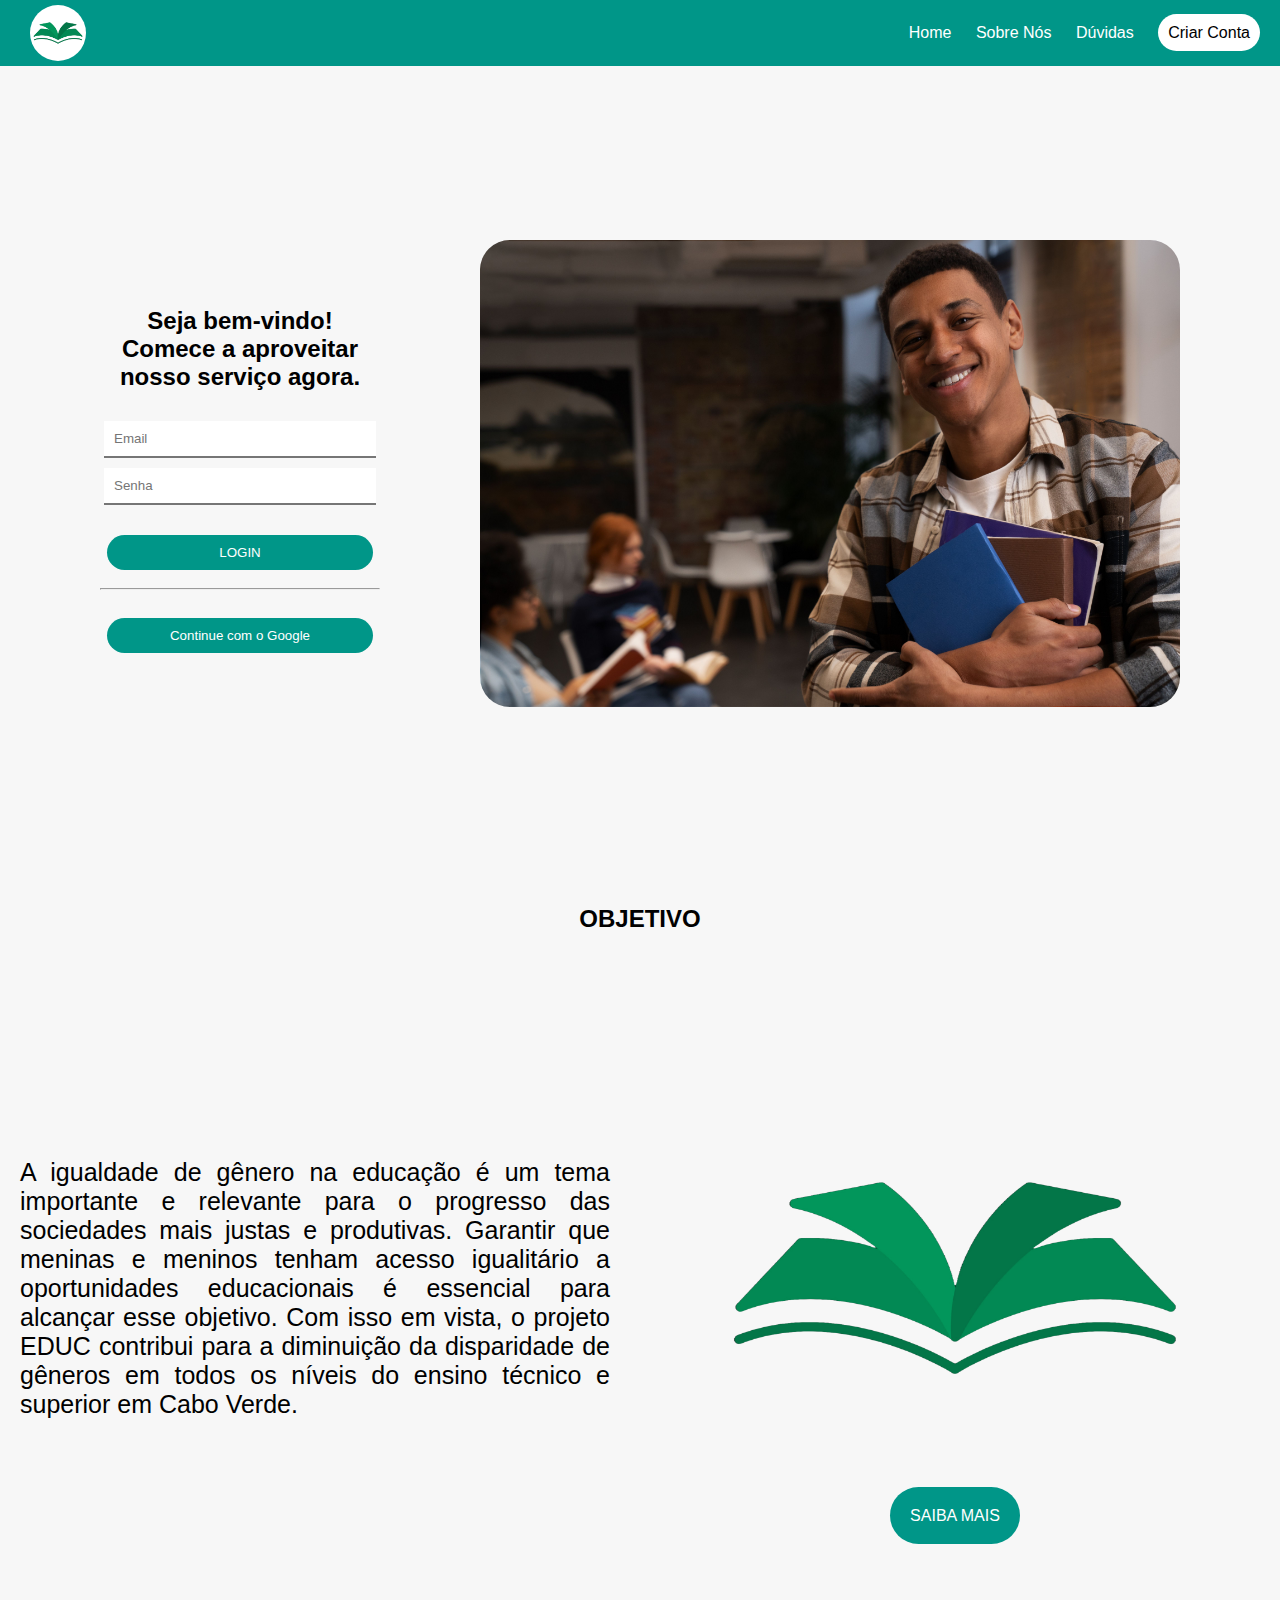
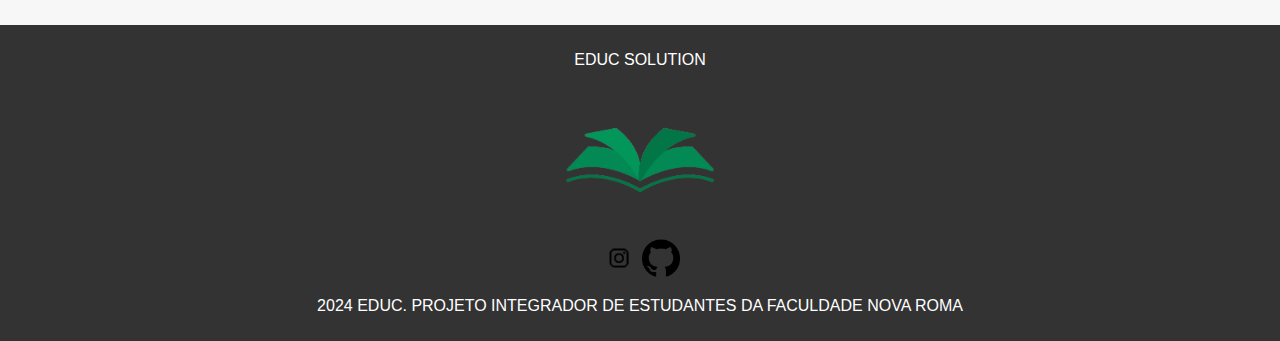
==== index.html @ 64bee781 "nova atualização" ====
<!DOCTYPE html>
<html lang="pt-br">
<head>
    <meta charset="UTF-8">
    <meta name="viewport" content="width=device-width, initial-scale=1.0">
    <title>EDUC Solução em Educação</title>
    <link rel="stylesheet" href="CSS/style.css">
</head>
<body>
    <div class="topo">
        <img src="/MEDIA/logo.png" alt="livro aberto em um gradiente de verde">
    <nav>
        <a href="#">Home</a>
        <a href="#">Sobre Nós</a>
        <a href="#">Dúvidas</a>
        <a href="#" id="criar">Criar Conta</a>
    </nav>
    </div>

    <div class="section">
    <div class="login-section">
        <h2>Seja bem-vindo! <br>Comece a aproveitar nosso serviço agora.</h2>
        <input type="text" placeholder="Email">
        <input type="password" placeholder="Senha">
        <button>LOGIN</button>
        <hr>
        <button>Continue com o Google</button>

    </div>
    <div class="img">
    <img src="/MEDIA/estudante_feliz.jpeg" alt="estudante preto segurando livro e sorrindo">
    </div>
    </div>
    
    <div class="about-section">
        <h2>OBJETIVO</h2>
        <div class="sobre">
        <p>A igualdade de gênero na educação é um tema importante e relevante para o progresso das sociedades mais justas e produtivas. Garantir que meninas e meninos tenham acesso igualitário a oportunidades educacionais é essencial para alcançar esse objetivo. Com isso em vista, o projeto EDUC contribui para a diminuição da disparidade de gêneros em todos os níveis do ensino técnico e superior em Cabo Verde.</p>        
        <div class="img_saiba">
        <img src="/MEDIA/logo.png" alt="livro aberto em um gradiente de verde">
        <center><a href="#">SAIBA MAIS</a></center>
        </div>
        </div>
    </div>
    <footer>
        <div class="fim">
        <div class="foot">
        <p>EDUC SOLUTION</p>
        <center><img src="/MEDIA/logo.png" alt="livro aberto em um gradiente de verde"></center>
        </div>
        <a href="#"><img src="/MEDIA/instagram.png" alt="Instagram"></a>
        <a href="#"><img src="/MEDIA/github.png" alt="Github"></a>
        </div>
        <p>2024 EDUC. PROJETO INTEGRADOR DE ESTUDANTES DA FACULDADE NOVA ROMA</p>
    </footer>
</body>
</html>
---- CSS/style.css ----
html{
    margin: 0;
    padding: 0;
    width: 100%;
    height: 100%;
}

 /* Estilos gerais */
 body {
    font-family: Arial, sans-serif;
    background-color: #F7F7F7;
    margin: 0;
    padding: 0;
}

.topo{
    background-color: #009688;
    display: flex;
    justify-content: space-between;
    align-items: center;
}

#criar {
    background-color: #fff;
    padding: 10px;
    border-radius: 50px;
    color: black;
}

#criar:hover{
    color: #fff;
    background-color: #70ece0;
}

.topo img{
    background-color: #fff;
    padding: 3px;
    border-radius: 50%;
    width: 50px;
    margin-left: 30px;
    margin-top: 5px;
    margin-bottom: 5px;
}

nav {
    color: #fff;
    padding: 10px;
    text-align: center;
}
nav a {
    color: #fff;
    text-decoration: none;
    margin: 0 10px;
}
/* Seção de login */
.section{
    height: 91vh;
    align-items: center;
    display: flex;
    justify-content: space-between;
}
.login-section {
    margin-left: 100px;
    width: 500px;
    text-align: center;
}

.login-section h2{
    margin-bottom: 30px;
}

.login-section input[type="text"],
.login-section input[type="password"] {
    border-left: 0px;
    border-top: 0px;
    border-right: 0px;
    width: 90%;
    padding: 10px;
    margin-bottom: 10px;
}
.login-section button {
    margin-top: 20px;
    margin-bottom: 10px;
    background-color: #009688;
    width: 95%;
    border-radius: 30px;
    color: #fff;
    border: none;
    padding: 10px 20px;
    cursor: pointer;
}

.login-section button:hover{
    background-color: #61e2d5;
    color: #fff;
}

.section img {
    border-radius: 30px; /* Arredonda todos os cantos com raio de 10px */
    max-width: 700px;
    align-items: center;
}

.img {
    padding: 100px;
}

/* Seção "Sobre Nós" */
.about-section {
    text-align: center;
}

.sobre {
    justify-content: space-around;
    display: flex;
    align-items: center;
}

.sobre p{
    width: 600px;
    font-size: 25px;
    color: #000;
    padding: 20px;
    text-align: justify;
}

.img_saiba{
    padding: 100px;
}

.img_saiba a{
    text-align: center;
    text-decoration: none;
    color: #fff;
    background-color: #009688;
    padding: 20px;
    border-radius: 30px;
}

.img_saiba a:hover{
    background-color: #61e2d5;
    color: #fff;
}

.img_saiba img{
    width: 450px;
}

/* Rodapé */
.fim{
    display: inline;
    justify-items: center;
}

.fim img{
    width: 3%;
}

.foot{
    display: inline;
    justify-items: center;
}

.foot img{
    width: 150px;
}

footer {
    background-color: #333;
    color: #fff;
    text-align: center;
    padding: 10px;
}
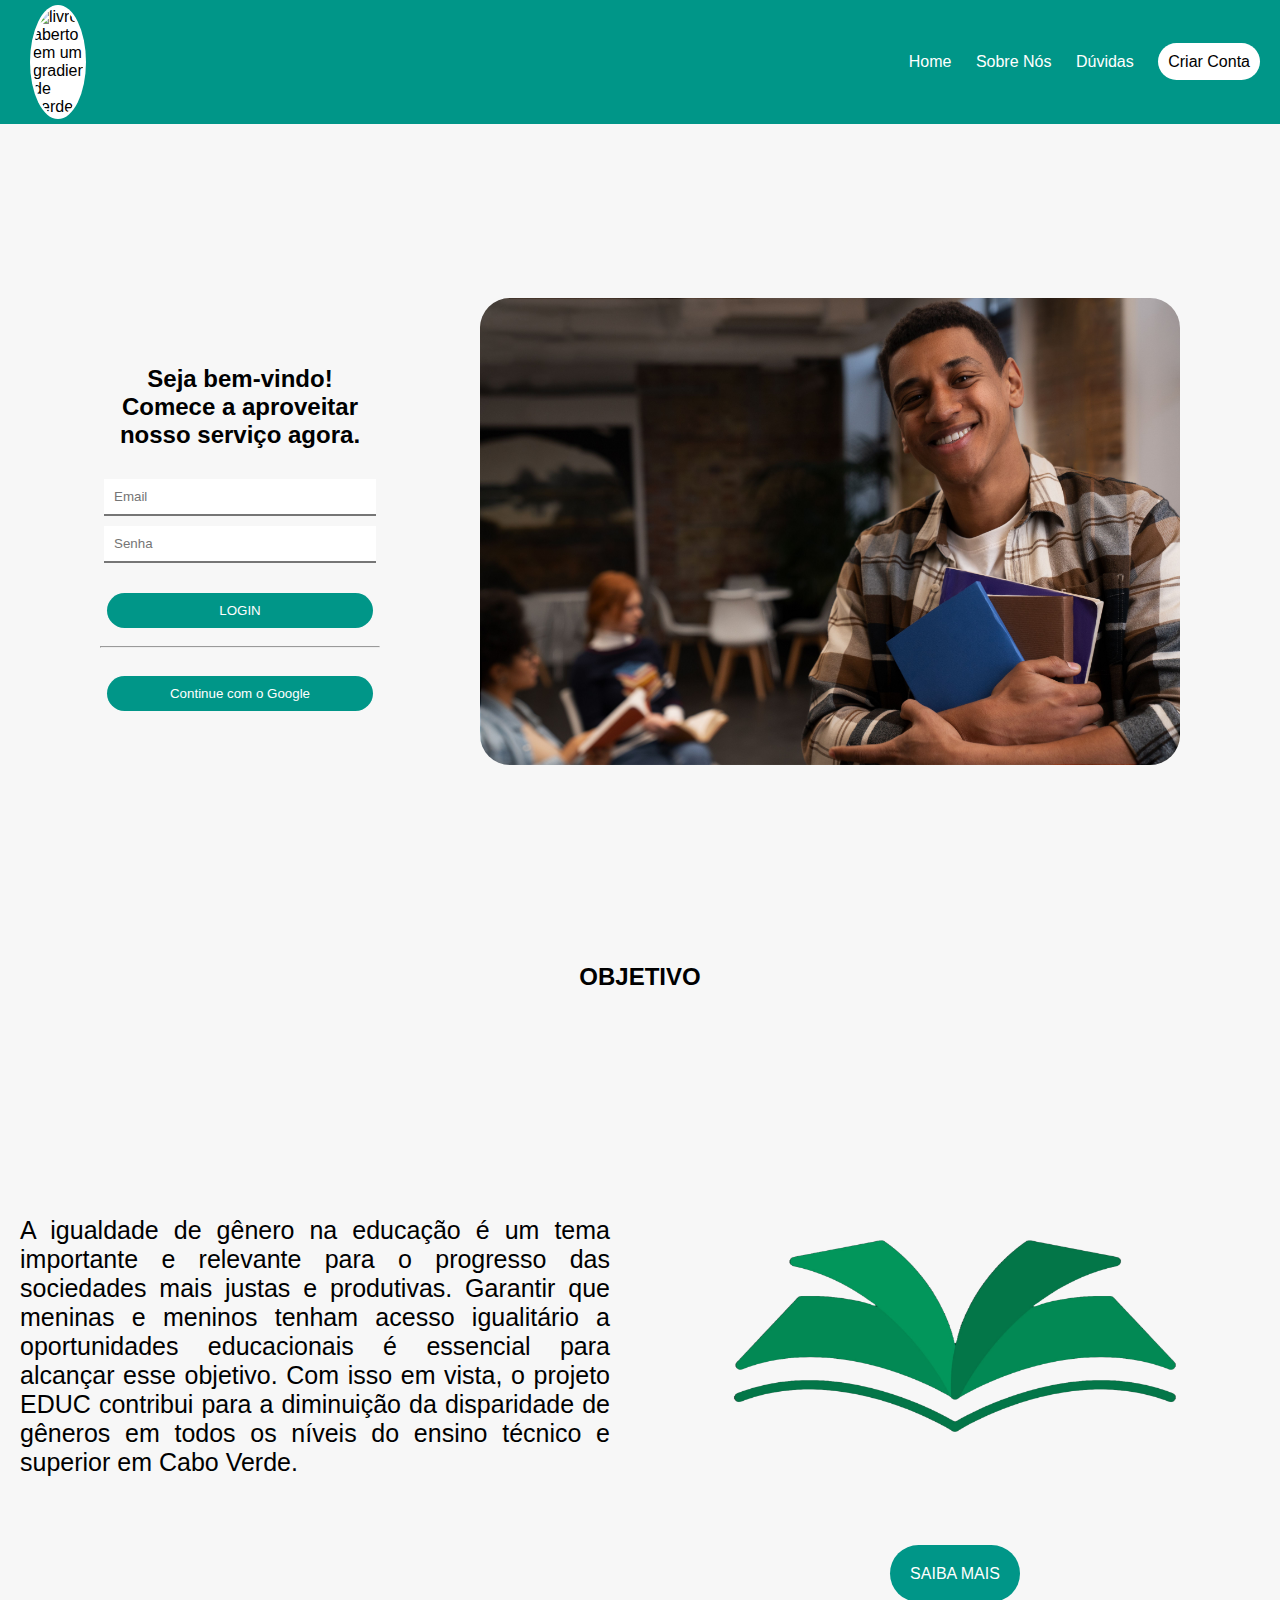
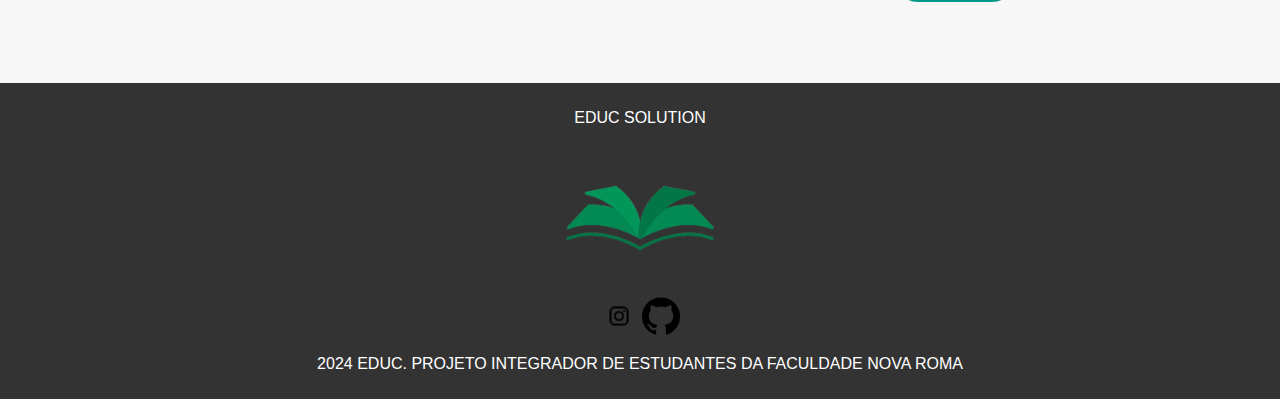
==== commit d9e32706: "Update index.html" ====
--- a/index.html
+++ b/index.html
@@ -8,7 +8,7 @@
 </head>
 <body>
     <div class="topo">
-        <img src="/MEDIA/logo.png" alt="livro aberto em um gradiente de verde">
+        <img src="educ/MEDIA/logo.png" alt="livro aberto em um gradiente de verde">
     <nav>
         <a href="#">Home</a>
         <a href="#">Sobre Nós</a>
@@ -54,4 +54,4 @@
         <p>2024 EDUC. PROJETO INTEGRADOR DE ESTUDANTES DA FACULDADE NOVA ROMA</p>
     </footer>
 </body>
-</html>+</html>
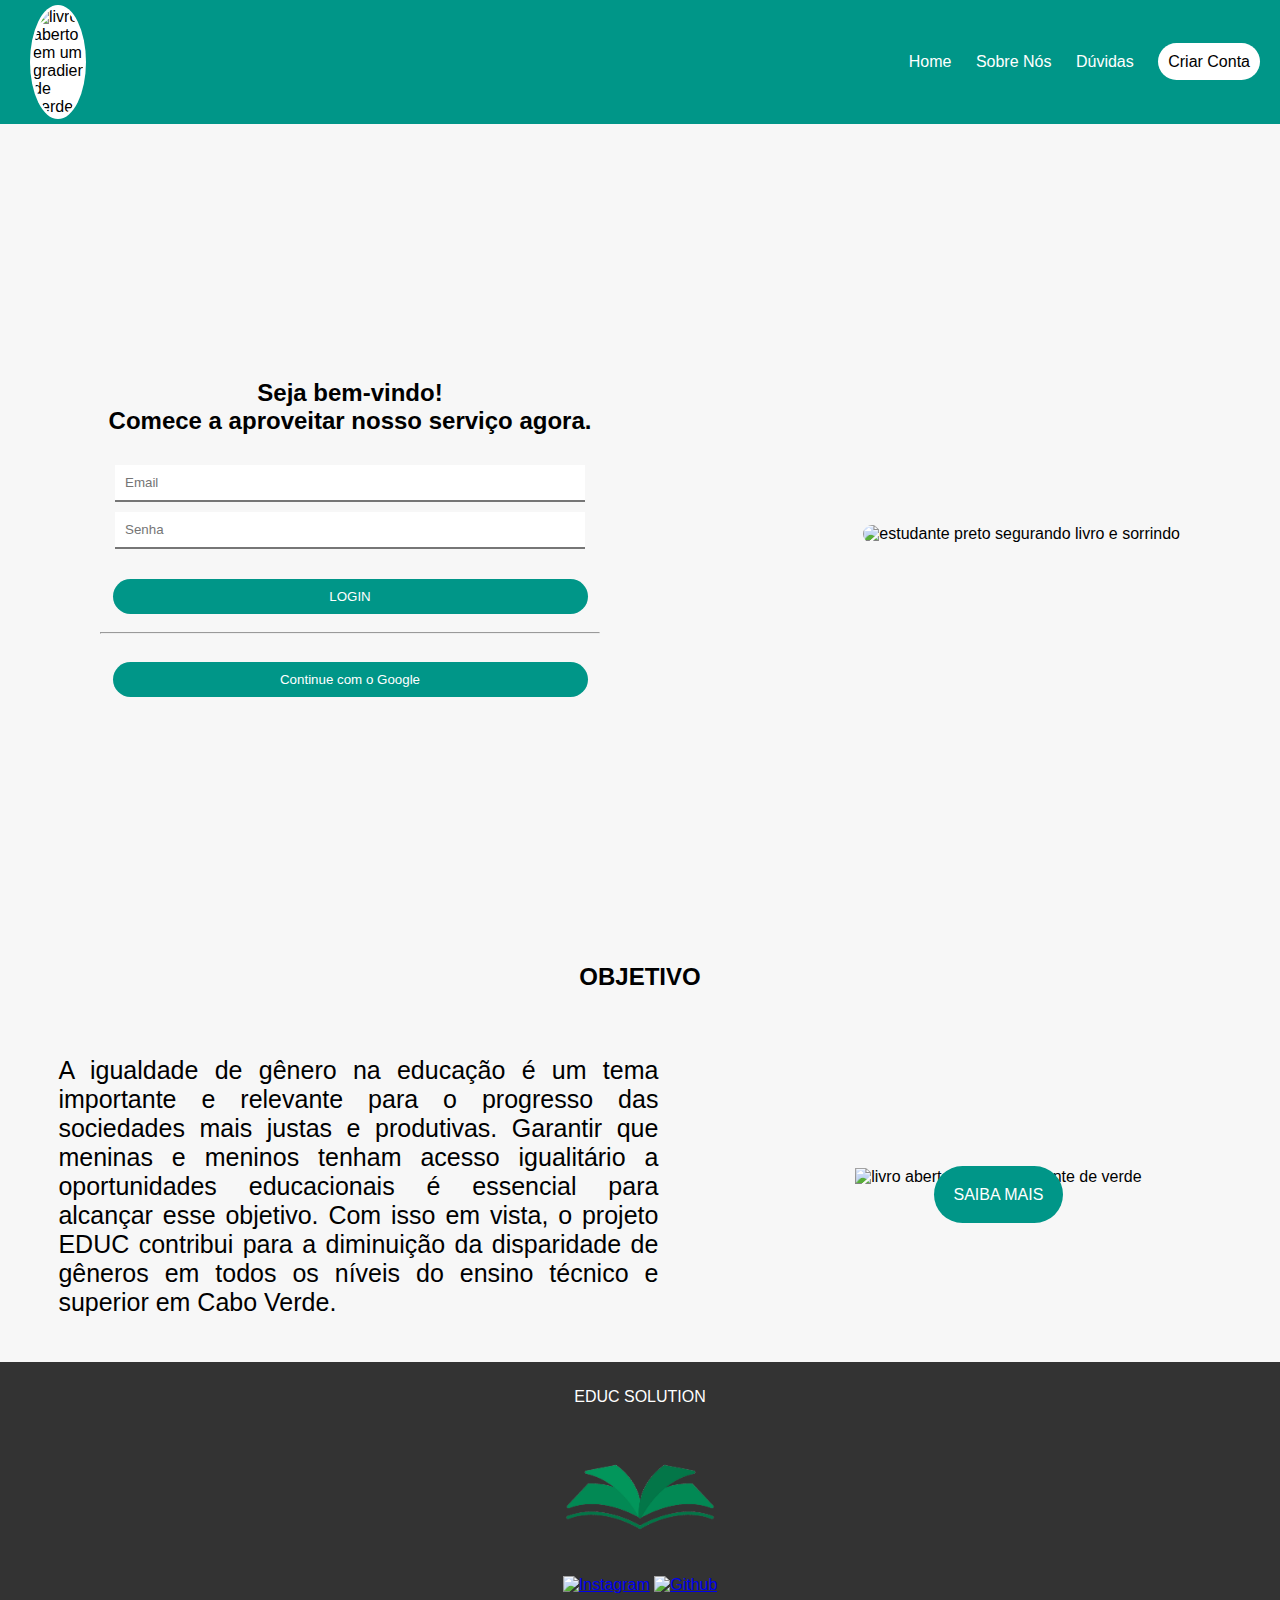
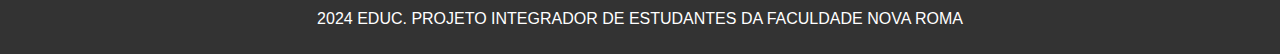
==== commit af4108a7: "Update index.html" ====
--- a/index.html
+++ b/index.html
@@ -28,7 +28,7 @@
 
     </div>
     <div class="img">
-    <img src="/MEDIA/estudante_feliz.jpeg" alt="estudante preto segurando livro e sorrindo">
+    <img src="educ/MEDIA/estudante_feliz.jpeg" alt="estudante preto segurando livro e sorrindo">
     </div>
     </div>
     
@@ -37,7 +37,7 @@
         <div class="sobre">
         <p>A igualdade de gênero na educação é um tema importante e relevante para o progresso das sociedades mais justas e produtivas. Garantir que meninas e meninos tenham acesso igualitário a oportunidades educacionais é essencial para alcançar esse objetivo. Com isso em vista, o projeto EDUC contribui para a diminuição da disparidade de gêneros em todos os níveis do ensino técnico e superior em Cabo Verde.</p>        
         <div class="img_saiba">
-        <img src="/MEDIA/logo.png" alt="livro aberto em um gradiente de verde">
+        <img src="educ/MEDIA/logo.png" alt="livro aberto em um gradiente de verde">
         <center><a href="#">SAIBA MAIS</a></center>
         </div>
         </div>
@@ -48,8 +48,8 @@
         <p>EDUC SOLUTION</p>
         <center><img src="/MEDIA/logo.png" alt="livro aberto em um gradiente de verde"></center>
         </div>
-        <a href="#"><img src="/MEDIA/instagram.png" alt="Instagram"></a>
-        <a href="#"><img src="/MEDIA/github.png" alt="Github"></a>
+        <a href="#"><img src="educ/MEDIA/instagram.png" alt="Instagram"></a>
+        <a href="#"><img src="educ/MEDIA/github.png" alt="Github"></a>
         </div>
         <p>2024 EDUC. PROJETO INTEGRADOR DE ESTUDANTES DA FACULDADE NOVA ROMA</p>
     </footer>
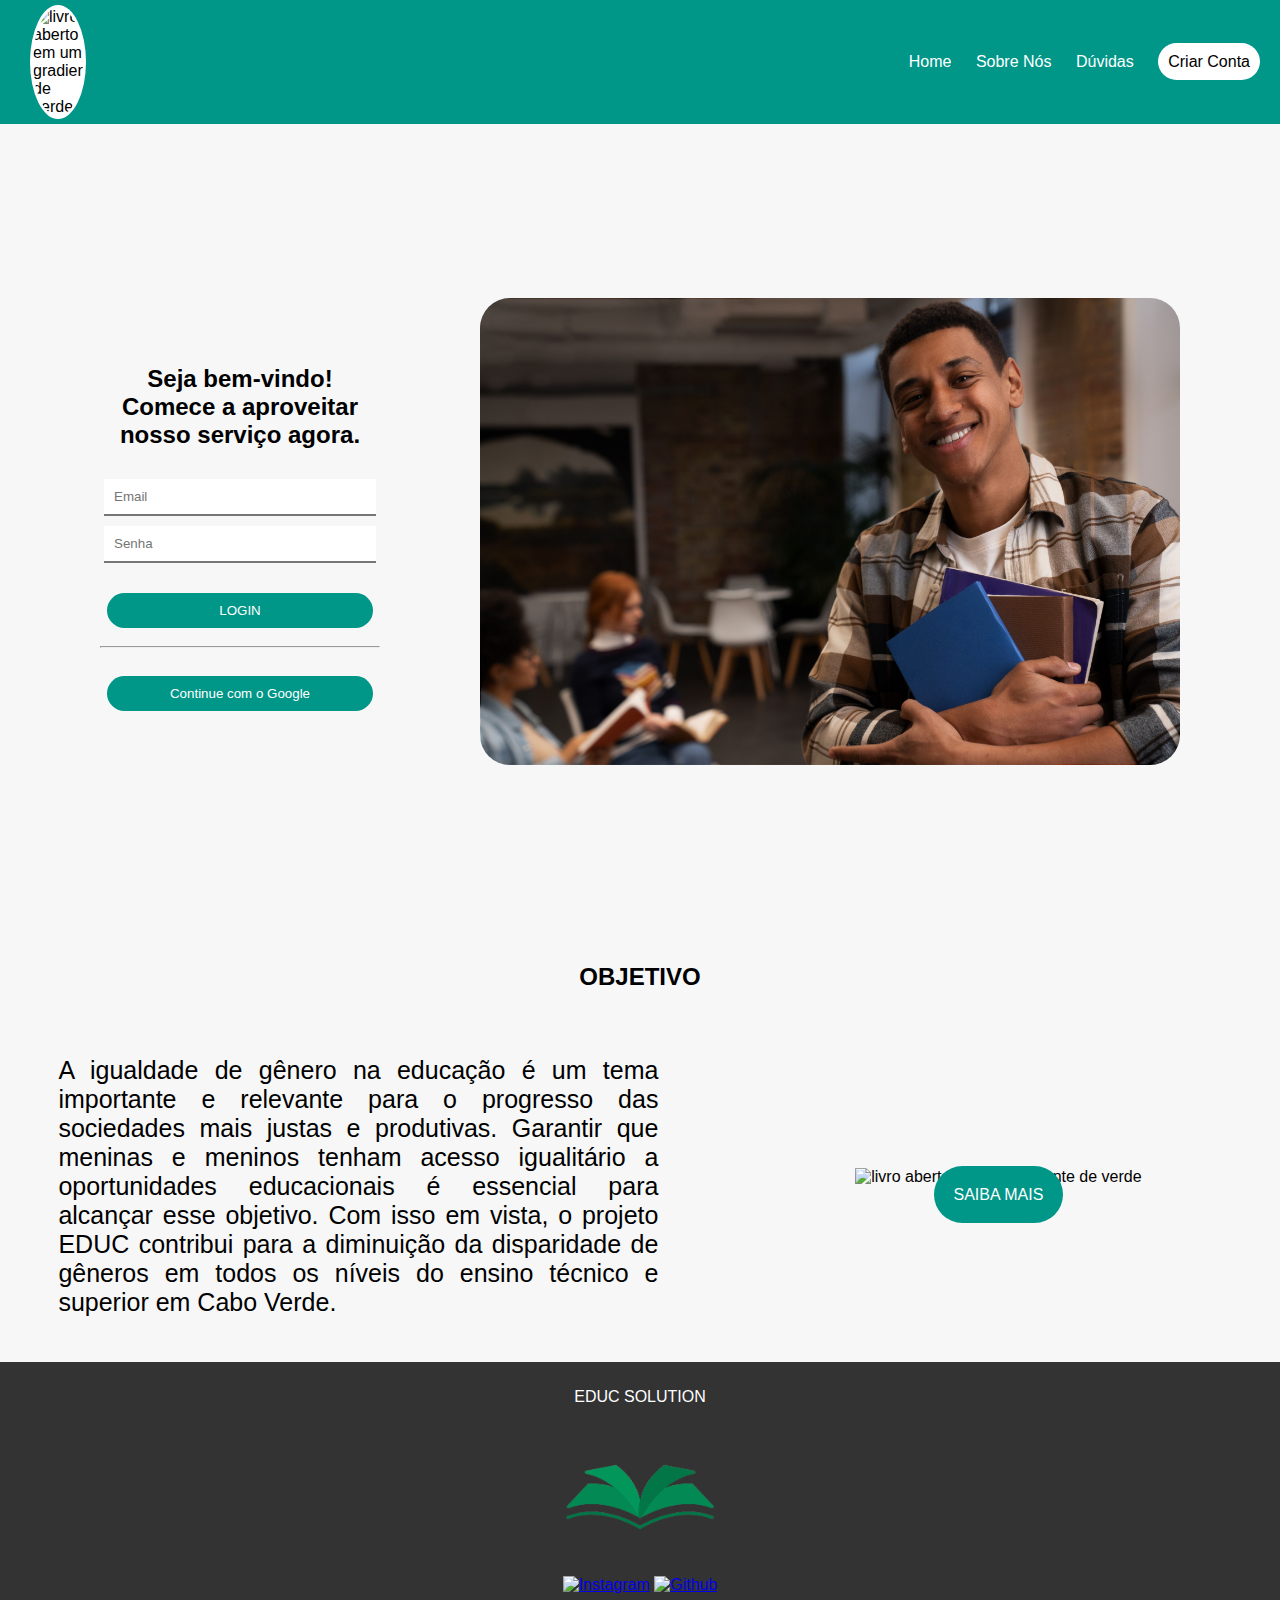
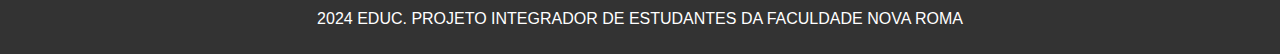
==== commit e27af7cc: "Update index.html" ====
--- a/index.html
+++ b/index.html
@@ -28,7 +28,7 @@
 
     </div>
     <div class="img">
-    <img src="educ/MEDIA/estudante_feliz.jpeg" alt="estudante preto segurando livro e sorrindo">
+    <img src="MEDIA/estudante_feliz.jpeg" alt="estudante preto segurando livro e sorrindo">
     </div>
     </div>
     
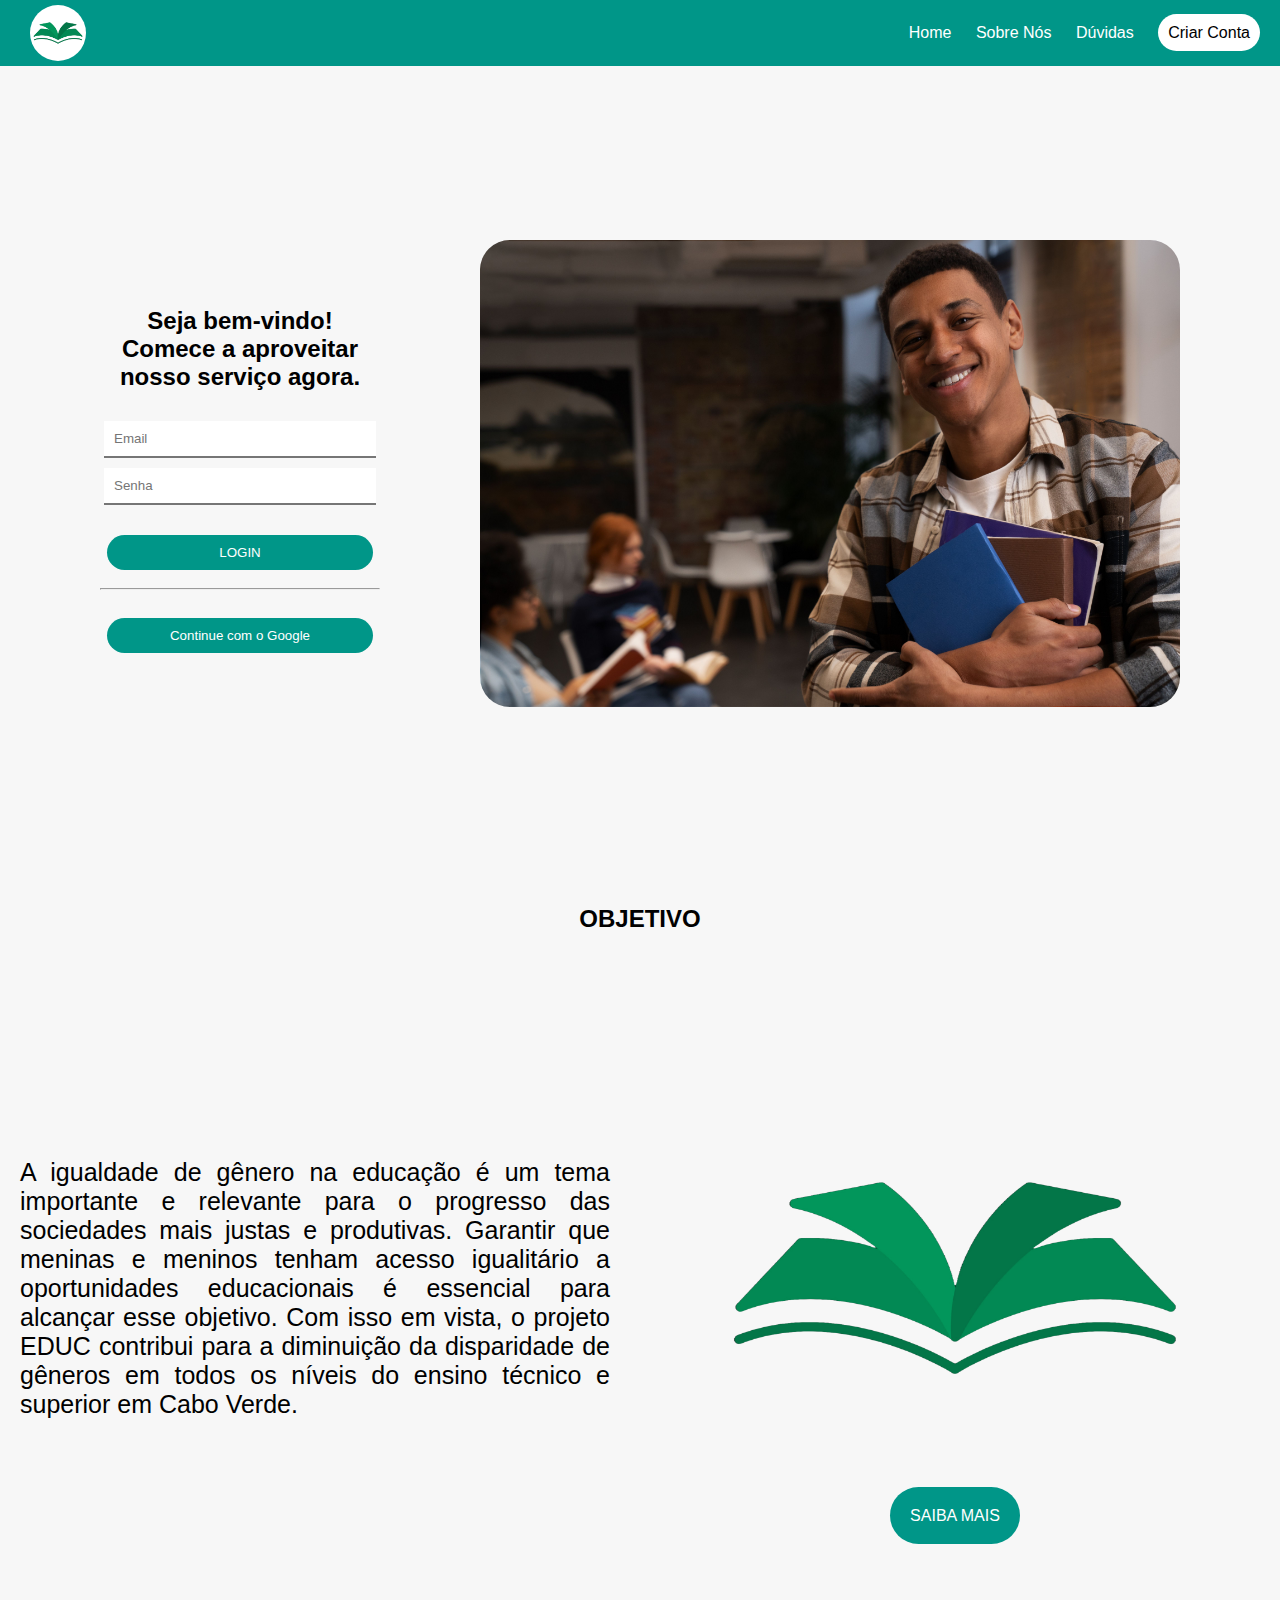
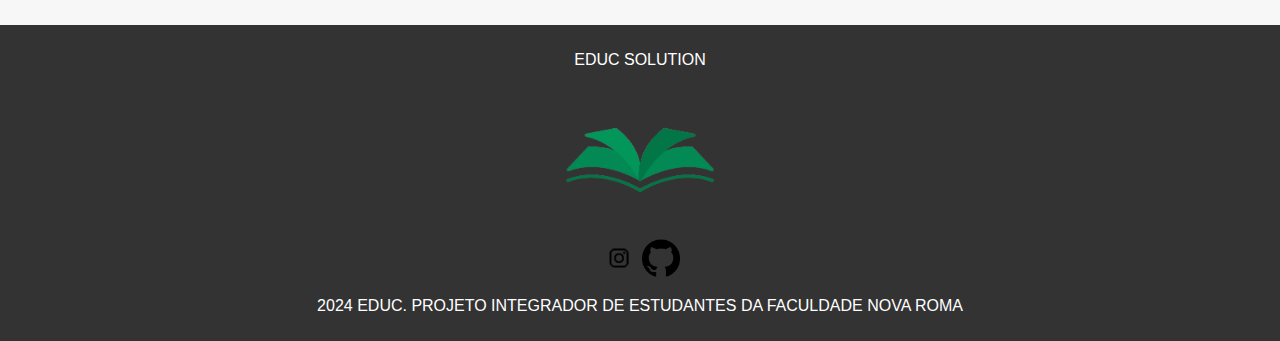
==== commit 60a27a0b: "Update index.html" ====
--- a/index.html
+++ b/index.html
@@ -8,7 +8,7 @@
 </head>
 <body>
     <div class="topo">
-        <img src="educ/MEDIA/logo.png" alt="livro aberto em um gradiente de verde">
+        <img src="MEDIA/logo.png" alt="livro aberto em um gradiente de verde">
     <nav>
         <a href="#">Home</a>
         <a href="#">Sobre Nós</a>
@@ -37,7 +37,7 @@
         <div class="sobre">
         <p>A igualdade de gênero na educação é um tema importante e relevante para o progresso das sociedades mais justas e produtivas. Garantir que meninas e meninos tenham acesso igualitário a oportunidades educacionais é essencial para alcançar esse objetivo. Com isso em vista, o projeto EDUC contribui para a diminuição da disparidade de gêneros em todos os níveis do ensino técnico e superior em Cabo Verde.</p>        
         <div class="img_saiba">
-        <img src="educ/MEDIA/logo.png" alt="livro aberto em um gradiente de verde">
+        <img src="MEDIA/logo.png" alt="livro aberto em um gradiente de verde">
         <center><a href="#">SAIBA MAIS</a></center>
         </div>
         </div>
@@ -46,10 +46,10 @@
         <div class="fim">
         <div class="foot">
         <p>EDUC SOLUTION</p>
-        <center><img src="/MEDIA/logo.png" alt="livro aberto em um gradiente de verde"></center>
+        <center><img src="MEDIA/logo.png" alt="livro aberto em um gradiente de verde"></center>
         </div>
-        <a href="#"><img src="educ/MEDIA/instagram.png" alt="Instagram"></a>
-        <a href="#"><img src="educ/MEDIA/github.png" alt="Github"></a>
+        <a href="#"><img src="MEDIA/instagram.png" alt="Instagram"></a>
+        <a href="#"><img src="MEDIA/github.png" alt="Github"></a>
         </div>
         <p>2024 EDUC. PROJETO INTEGRADOR DE ESTUDANTES DA FACULDADE NOVA ROMA</p>
     </footer>
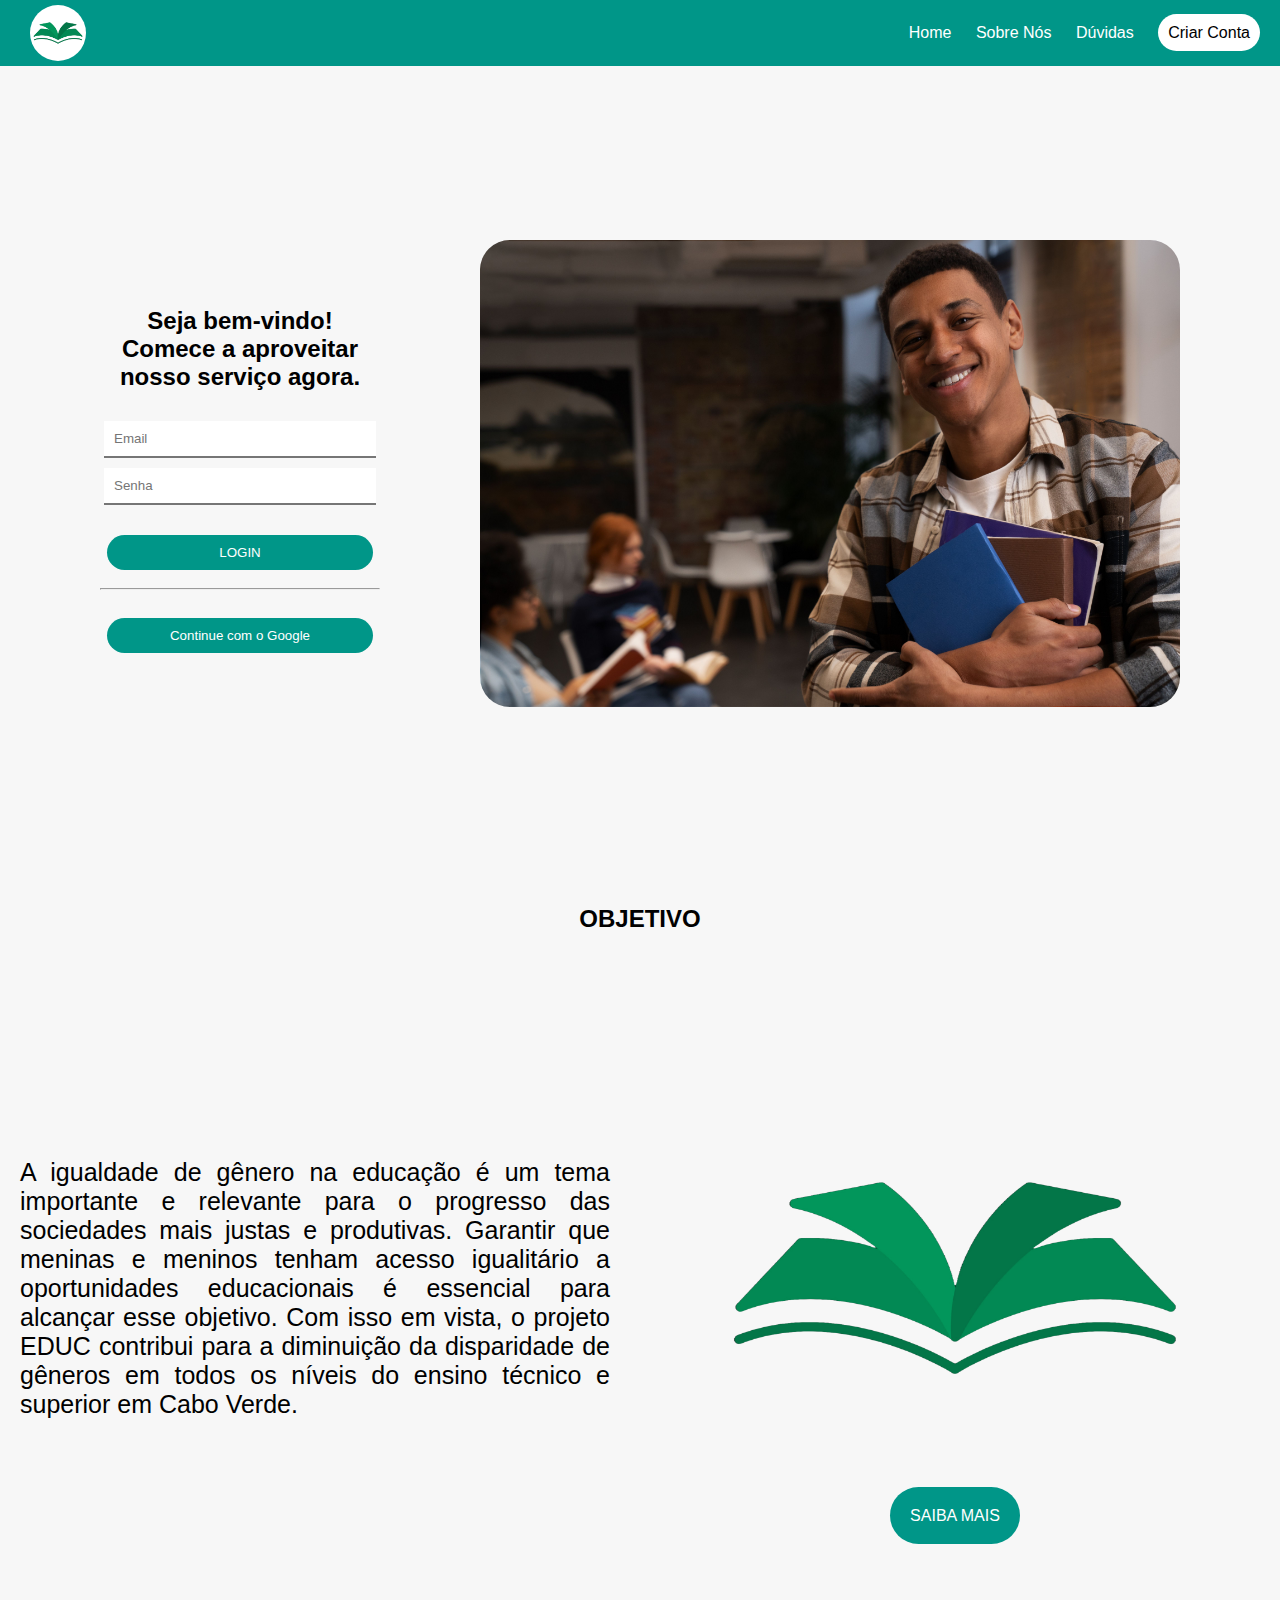
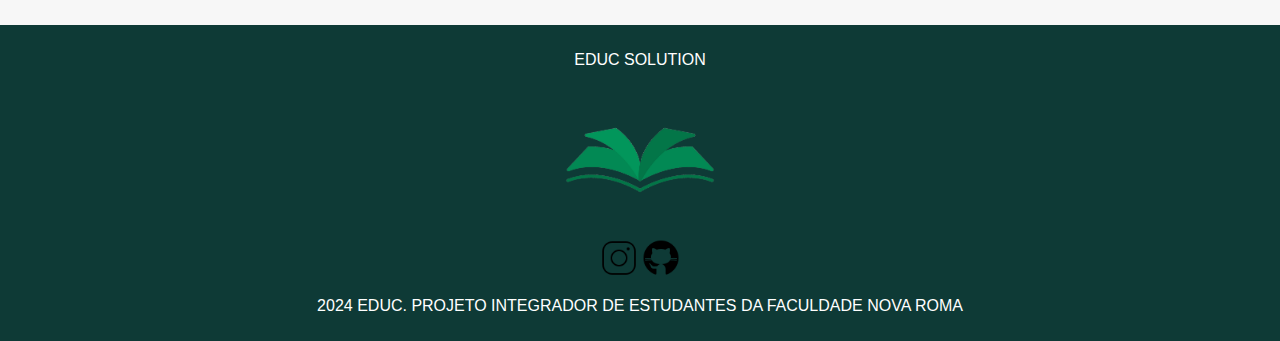
==== commit 5ace0deb: "v1.1" ====
--- a/index.html
+++ b/index.html
@@ -8,7 +8,7 @@
 </head>
 <body>
     <div class="topo">
-        <img src="MEDIA/logo.png" alt="livro aberto em um gradiente de verde">
+        <img src="MEDIA/logo.jpeg" alt="livro aberto em um gradiente de verde">
     <nav>
         <a href="#">Home</a>
         <a href="#">Sobre Nós</a>
@@ -37,7 +37,7 @@
         <div class="sobre">
         <p>A igualdade de gênero na educação é um tema importante e relevante para o progresso das sociedades mais justas e produtivas. Garantir que meninas e meninos tenham acesso igualitário a oportunidades educacionais é essencial para alcançar esse objetivo. Com isso em vista, o projeto EDUC contribui para a diminuição da disparidade de gêneros em todos os níveis do ensino técnico e superior em Cabo Verde.</p>        
         <div class="img_saiba">
-        <img src="MEDIA/logo.png" alt="livro aberto em um gradiente de verde">
+        <img src="MEDIA/logo.jpeg" alt="livro aberto em um gradiente de verde">
         <center><a href="#">SAIBA MAIS</a></center>
         </div>
         </div>
@@ -46,10 +46,10 @@
         <div class="fim">
         <div class="foot">
         <p>EDUC SOLUTION</p>
-        <center><img src="MEDIA/logo.png" alt="livro aberto em um gradiente de verde"></center>
+        <center><img src="MEDIA/logo.jpeg" alt="livro aberto em um gradiente de verde"></center>
         </div>
-        <a href="#"><img src="MEDIA/instagram.png" alt="Instagram"></a>
-        <a href="#"><img src="MEDIA/github.png" alt="Github"></a>
+        <a href="#"><img src="MEDIA/instagram.jpeg" alt="Instagram"></a>
+        <a href="#"><img src="MEDIA/github.jpeg" alt="Github"></a>
         </div>
         <p>2024 EDUC. PROJETO INTEGRADOR DE ESTUDANTES DA FACULDADE NOVA ROMA</p>
     </footer>
--- a/CSS/style.css
+++ b/CSS/style.css
@@ -166,7 +166,7 @@
 }
 
 footer {
-    background-color: #333;
+    background-color: #0e3a36;
     color: #fff;
     text-align: center;
     padding: 10px;
